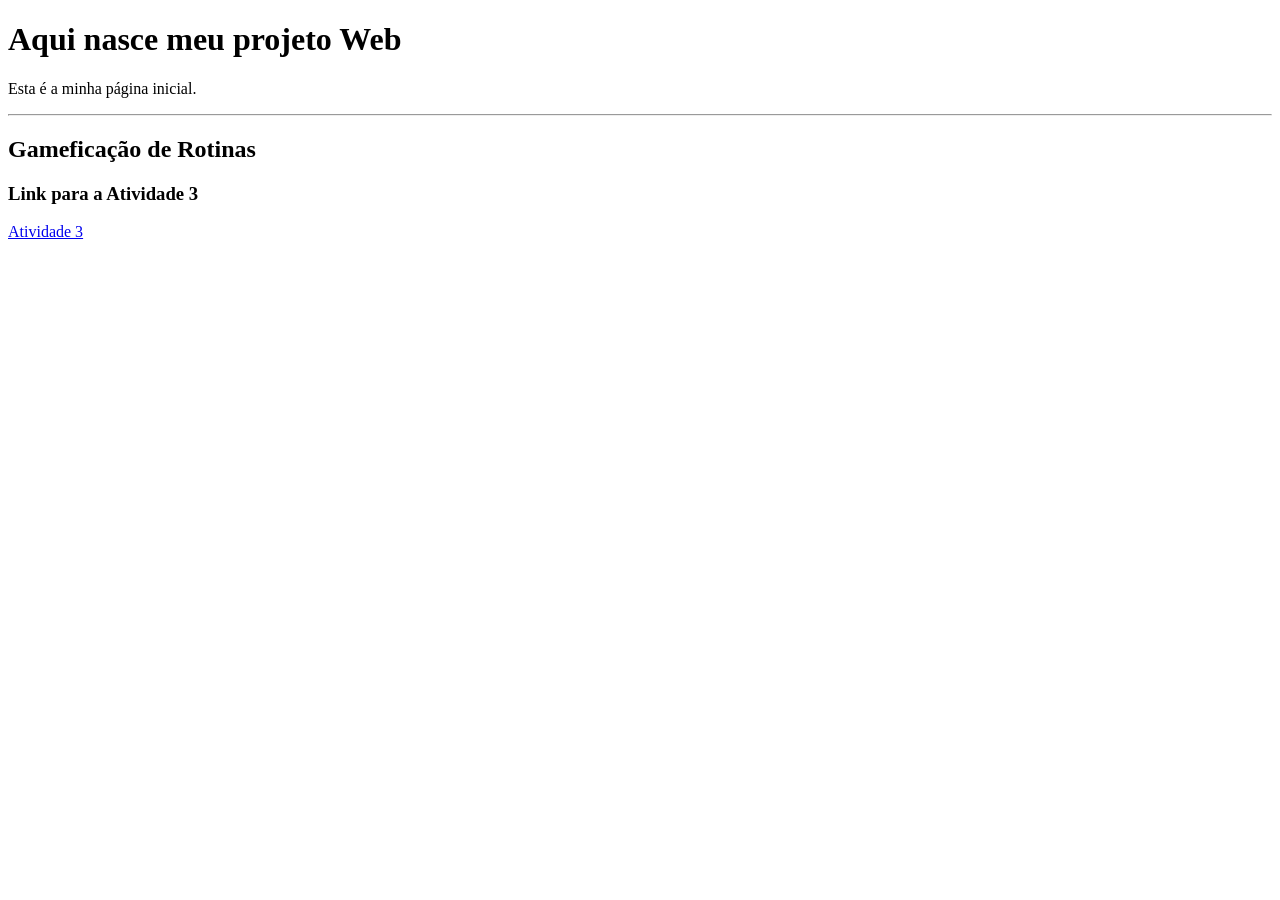
==== infraestructure/pages/index.html @ ebe16efa "Atividade 3" ====
<!DOCTYPE html>
<html lang="pt-br">
<head>
    <meta charset="UTF-8">
    <meta name="viewport" content="width=device-width, initial-scale=1.0">
    <title>Página Inicial</title>
    <link rel="icon" href="../assets/favicon.ico">
</head>
<body>
    <h1>Aqui nasce meu projeto Web</h1>
    <p>Esta é a minha página inicial.</p>
    <hr>
    <h2>Gameficação de Rotinas</h2>
    <h3>Link para a Atividade 3</h3>
    <!-- Usando a tag <a> para criar um link que abra o arquivo atividade-3.html em uma nova aba -->
    <a href="atividade-3.html" target="_blank">Atividade 3</a>

</body> 
</html>
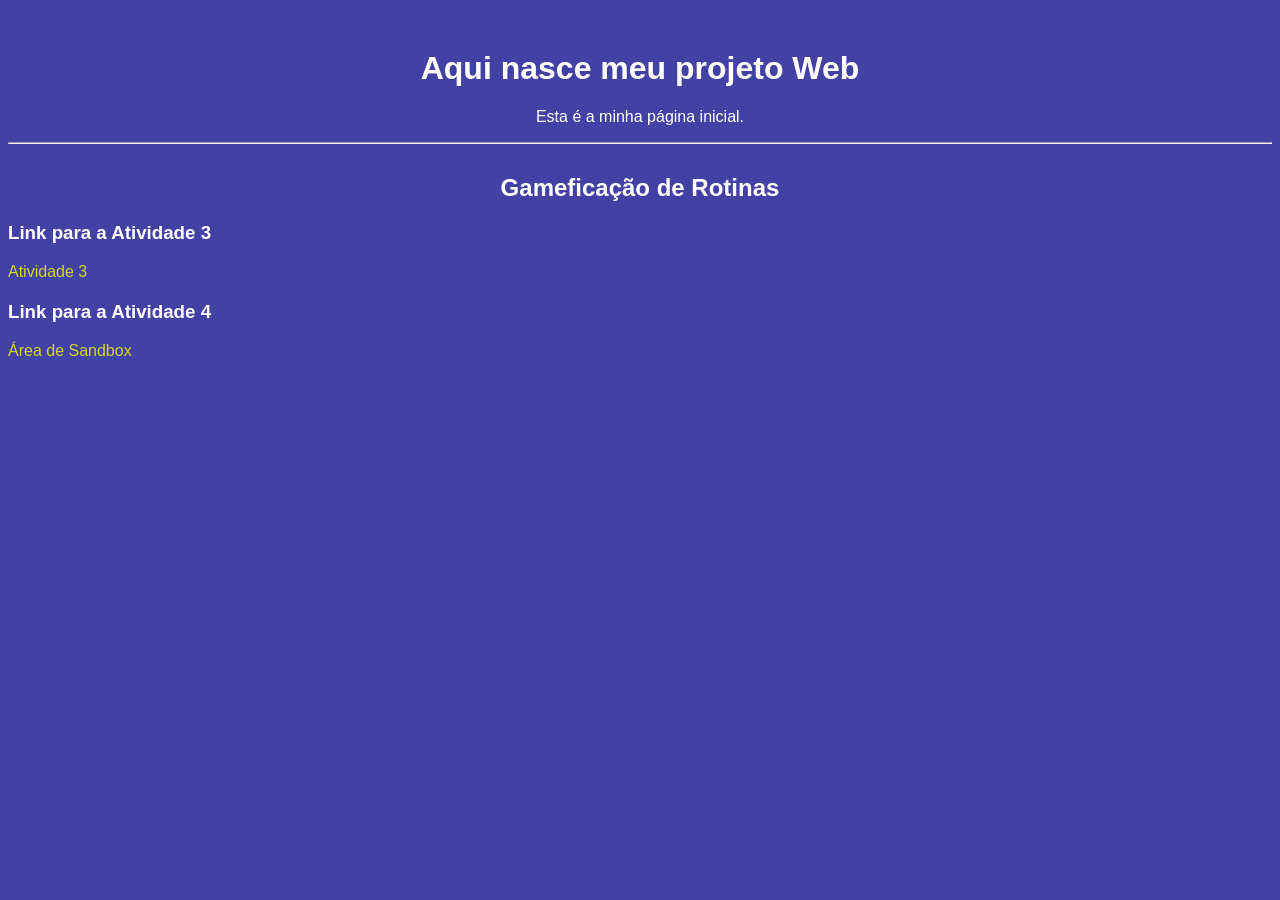
==== commit c27e8204: "Atividade 4 - Add Video + Áudio + CSS" ====
--- a/infraestructure/pages/index.html
+++ b/infraestructure/pages/index.html
@@ -5,6 +5,7 @@
     <meta name="viewport" content="width=device-width, initial-scale=1.0">
     <title>Página Inicial</title>
     <link rel="icon" href="../assets/favicon.ico">
+    <link rel="stylesheet" href="../assets/css/style.css"> <!-- Adiciona o Link para o CSS externo -->
 </head>
 <body>
     <h1>Aqui nasce meu projeto Web</h1>
@@ -14,6 +15,9 @@
     <h3>Link para a Atividade 3</h3>
     <!-- Usando a tag <a> para criar um link que abra o arquivo atividade-3.html em uma nova aba -->
     <a href="atividade-3.html" target="_blank">Atividade 3</a>
+    <h3>Link para a Atividade 4</h3>
+    <!-- Usando a tag <a> para criar um link que abra o arquivo sandbox.html em uma nova aba -->
+    <a href="sandbox.html" target="_blank">Área de Sandbox</a>
 
 </body> 
 </html>
--- a/infraestructure/assets/css/style.css
+++ b/infraestructure/assets/css/style.css
@@ -0,0 +1,50 @@
+body{ 
+    background-color: #4242a5; /*Define a cor de fundo da página*/
+    font-family: 'Roboto', sans-serif; /*Define a fonte utilizada na página*/
+}
+
+h1{ 
+    color: #fff; /*Define a cor do título*/
+    text-align: center; /*Centraliza o texto do título*/
+    margin-top: 50px; /*Define a margem superior do título*/
+}
+
+p{
+    color: #fff;
+    text-align: center;
+    margin-top: 20px;
+}
+
+h2{
+    color: #fff;
+    text-align: center;
+    margin-top: 30px;
+}
+
+h3{
+    color: #fff;
+    
+    margin-top: 20px;
+}
+
+audio{
+    display: block;
+    margin: 0 auto;
+    margin-top: 20px;
+}
+
+video{
+    display: block;
+    margin: 0 auto;
+    margin-top: 20px;
+}
+
+ol{
+    color: #fff;
+    
+}
+
+a{
+    color: #d3d620;
+    text-decoration: none;
+}
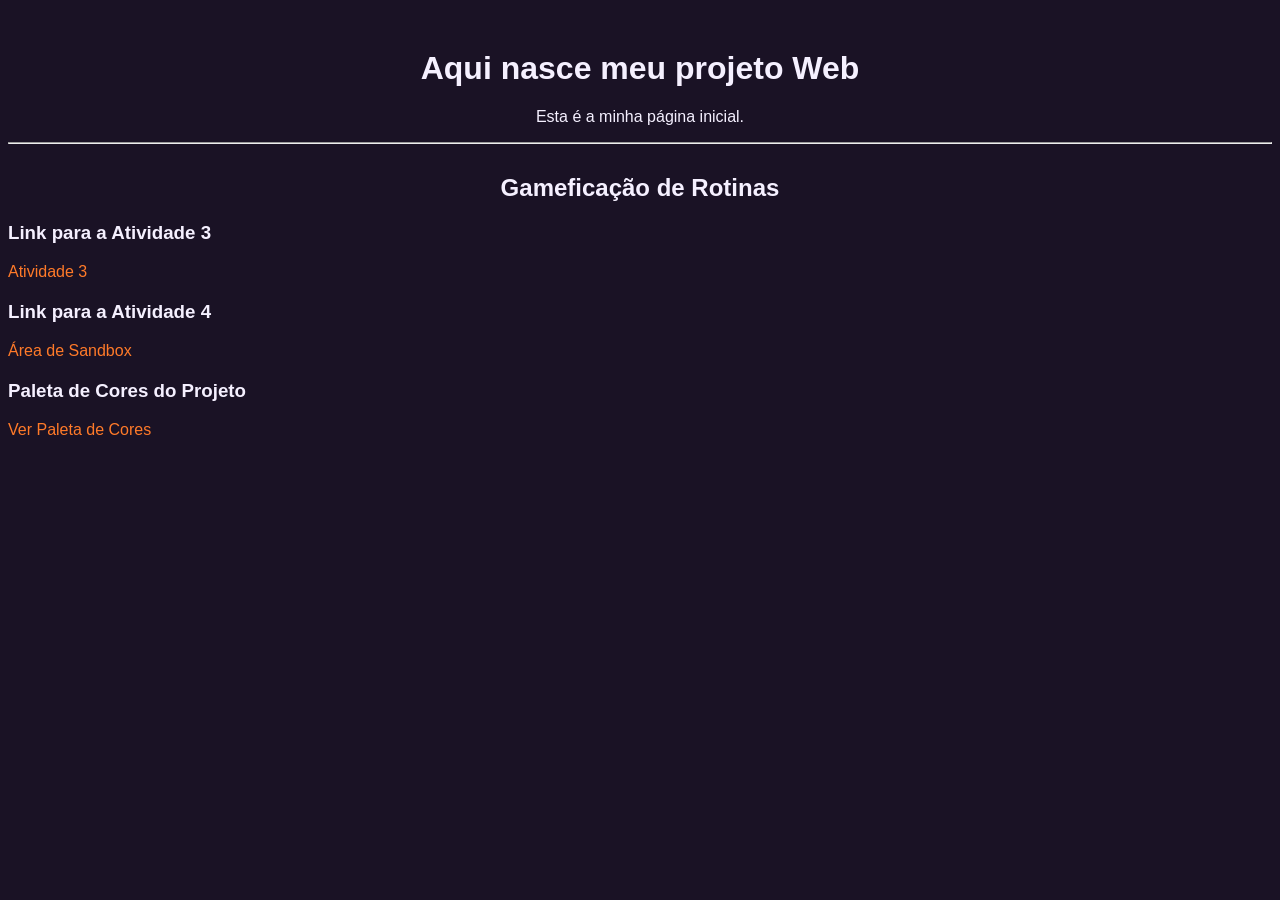
==== commit 518b59f9: "Atividade 5 - Paleta de cores" ====
--- a/infraestructure/pages/index.html
+++ b/infraestructure/pages/index.html
@@ -18,6 +18,9 @@
     <h3>Link para a Atividade 4</h3>
     <!-- Usando a tag <a> para criar um link que abra o arquivo sandbox.html em uma nova aba -->
     <a href="sandbox.html" target="_blank">Área de Sandbox</a>
+    <h3>Paleta de Cores do Projeto</h3>
+    <!-- Usando a tag <a> para criar um link que abra o arquivo paleta.html em uma nova aba -->
+    <a href="paleta.html" target="_blank">Ver Paleta de Cores</a>
 
 </body> 
 </html>
--- a/infraestructure/assets/css/style.css
+++ b/infraestructure/assets/css/style.css
@@ -1,28 +1,37 @@
+:root{
+    /* Paleta Triádica - Roxo, Laranja e Verde */
+    --cor-principal: #6b2fa0;    /* roxo: identidade geral do projeto */
+    --cor-enfrentar: #ff7a29;    /* laranja: modo "enfrentar chefe" */
+    --cor-descanso: #2fa084;     /* verde: modo "descanso/cura" */
+    --cor-fundo: #1a1225;        /* fundo escuro, clima de UI de jogo */
+    --cor-texto-claro: #f5f0ff;
+}
+
 body{ 
-    background-color: #4242a5; /*Define a cor de fundo da página*/
+    background-color: var(--cor-fundo); /*Define a cor de fundo da página*/
     font-family: 'Roboto', sans-serif; /*Define a fonte utilizada na página*/
 }
 
 h1{ 
-    color: #fff; /*Define a cor do título*/
+    color: var(--cor-texto-claro); /*Define a cor do título*/
     text-align: center; /*Centraliza o texto do título*/
     margin-top: 50px; /*Define a margem superior do título*/
 }
 
 p{
-    color: #fff;
+    color: var(--cor-texto-claro);
     text-align: center;
     margin-top: 20px;
 }
 
 h2{
-    color: #fff;
+    color: var(--cor-texto-claro);
     text-align: center;
     margin-top: 30px;
 }
 
 h3{
-    color: #fff;
+    color: var(--cor-texto-claro);
     
     margin-top: 20px;
 }
@@ -40,11 +49,69 @@
 }
 
 ol{
-    color: #fff;
+    color: var(--cor-texto-claro);
     
 }
 
 a{
-    color: #d3d620;
+    color: var(--cor-enfrentar);
     text-decoration: none;
-}+}
+
+/* ---- Estilos da página Paleta de Cores ---- */
+
+.paleta-container{
+    max-width: 800px;
+    margin: 0 auto;
+    padding: 0 20px 40px;
+}
+
+.paleta-swatches{
+    display: flex;
+    flex-wrap: wrap;
+    gap: 15px;
+    justify-content: center;
+    margin: 30px 0;
+}
+
+.swatch{
+    width: 150px;
+    padding: 20px 10px;
+    border-radius: 8px;
+    text-align: center;
+    color: var(--cor-texto-claro);
+    box-shadow: 0 2px 6px rgba(0,0,0,0.3);
+    font-size: 14px;
+}
+
+.swatch-principal{ background-color: var(--cor-principal); border: 2px solid var(--cor-texto-claro); }
+.swatch-enfrentar{ background-color: var(--cor-enfrentar); color: #1a1225; }
+.swatch-descanso{ background-color: var(--cor-descanso); color: #1a1225; }
+.swatch-fundo{ background-color: var(--cor-fundo); border: 2px solid var(--cor-texto-claro); }
+
+.btn-demo{
+    display: inline-block;
+    margin: 10px;
+    padding: 12px 24px;
+    font-weight: bold;
+    border: none;
+    border-radius: 6px;
+    text-decoration: none;
+}
+
+.btn-enfrentar{
+    background-color: var(--cor-enfrentar);
+    color: #1a1225;
+}
+
+.btn-descanso{
+    background-color: var(--cor-descanso);
+    color: #1a1225;
+}
+
+.card-paleta{
+    background-color: var(--cor-principal);
+    padding: 20px;
+    border-radius: 10px;
+    margin: 20px 0;
+}
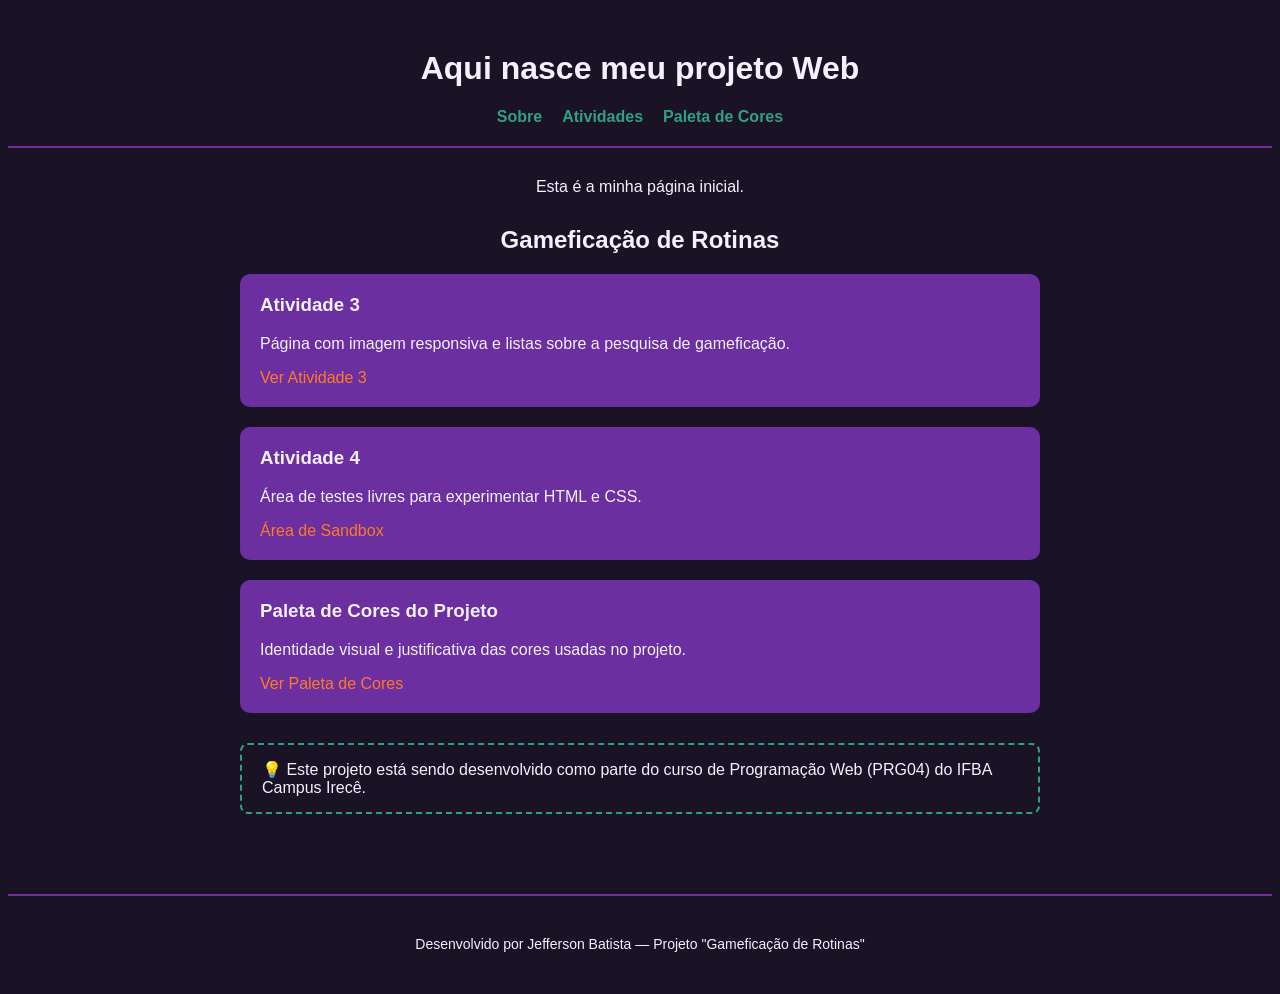
==== commit f2d3722d: "Atividade 6 - Estruturação semântica do index.html" ====
--- a/infraestructure/pages/index.html
+++ b/infraestructure/pages/index.html
@@ -8,19 +8,63 @@
     <link rel="stylesheet" href="../assets/css/style.css"> <!-- Adiciona o Link para o CSS externo -->
 </head>
 <body>
-    <h1>Aqui nasce meu projeto Web</h1>
-    <p>Esta é a minha página inicial.</p>
-    <hr>
-    <h2>Gameficação de Rotinas</h2>
-    <h3>Link para a Atividade 3</h3>
-    <!-- Usando a tag <a> para criar um link que abra o arquivo atividade-3.html em uma nova aba -->
-    <a href="atividade-3.html" target="_blank">Atividade 3</a>
-    <h3>Link para a Atividade 4</h3>
-    <!-- Usando a tag <a> para criar um link que abra o arquivo sandbox.html em uma nova aba -->
-    <a href="sandbox.html" target="_blank">Área de Sandbox</a>
-    <h3>Paleta de Cores do Projeto</h3>
-    <!-- Usando a tag <a> para criar um link que abra o arquivo paleta.html em uma nova aba -->
-    <a href="paleta.html" target="_blank">Ver Paleta de Cores</a>
 
-</body> 
+    <!-- HEADER: cabeçalho da página, com o título principal e o menu de navegação -->
+    <header>
+        <h1>Aqui nasce meu projeto Web</h1>
+        <nav>
+            <a href="#sobre">Sobre</a>
+            <a href="#atividades">Atividades</a>
+            <a href="paleta.html" target="_blank">Paleta de Cores</a>
+        </nav>
+    </header>
+
+    <!-- MAIN: delimita o conteúdo principal da página -->
+    <main>
+
+        <!-- SECTION: seção temática de apresentação do projeto -->
+        <section id="sobre">
+            <p>Esta é a minha página inicial.</p>
+        </section>
+
+        <!-- SECTION: seção temática com as atividades do projeto -->
+        <section id="atividades">
+            <h2>Gameficação de Rotinas</h2>
+
+            <!-- ARTICLE: conteúdo independente (card) para cada atividade -->
+            <article class="card-atividade">
+                <h3>Atividade 3</h3>
+                <p>Página com imagem responsiva e listas sobre a pesquisa de gameficação.</p>
+                <!-- Usando a tag <a> para criar um link que abra o arquivo atividade-3.html em uma nova aba -->
+                <a href="atividade-3.html" target="_blank">Ver Atividade 3</a>
+            </article>
+
+            <article class="card-atividade">
+                <h3>Atividade 4</h3>
+                <p>Área de testes livres para experimentar HTML e CSS.</p>
+                <!-- Usando a tag <a> para criar um link que abra o arquivo sandbox.html em uma nova aba -->
+                <a href="sandbox.html" target="_blank">Área de Sandbox</a>
+            </article>
+
+            <article class="card-atividade">
+                <h3>Paleta de Cores do Projeto</h3>
+                <p>Identidade visual e justificativa das cores usadas no projeto.</p>
+                <!-- Usando a tag <a> para criar um link que abra o arquivo paleta.html em uma nova aba -->
+                <a href="paleta.html" target="_blank">Ver Paleta de Cores</a>
+            </article>
+        </section>
+
+        <!-- ASIDE: conteúdo periférico/complementar ao conteúdo principal -->
+        <aside>
+            <p>💡 Este projeto está sendo desenvolvido como parte do curso de Programação Web (PRG04) do IFBA Campus Irecê.</p>
+        </aside>
+
+    </main>
+
+    <!-- FOOTER: rodapé com informações de autoria -->
+    <footer>
+        <p>Desenvolvido por Jefferson Batista &mdash; Projeto "Gameficação de Rotinas"</p>
+    </footer>
+
+</body>
 </html>
--- a/infraestructure/assets/css/style.css
+++ b/infraestructure/assets/css/style.css
@@ -58,6 +58,78 @@
     text-decoration: none;
 }
 
+/* ---- Tags semânticas de agrupamento (header, nav, main, section, article, aside, footer) ---- */
+
+header{
+    text-align: center;
+    padding-bottom: 20px;
+    border-bottom: 2px solid var(--cor-principal);
+}
+
+nav{
+    display: flex;
+    justify-content: center;
+    gap: 20px;
+    margin-top: 15px;
+}
+
+nav a{
+    color: var(--cor-descanso);
+    font-weight: bold;
+}
+
+main{
+    max-width: 800px;
+    margin: 0 auto;
+    padding: 0 20px 40px;
+}
+
+section{
+    margin-top: 30px;
+}
+
+.card-atividade{
+    display: block;
+    background-color: var(--cor-principal);
+    color: var(--cor-texto-claro);
+    padding: 20px;
+    border-radius: 10px;
+    margin: 20px 0;
+}
+
+.card-atividade h3{
+    margin-top: 0;
+}
+
+.card-atividade p{
+    text-align: left;
+    margin-top: 10px;
+}
+
+aside{
+    display: block;
+    background-color: var(--cor-fundo);
+    border: 2px dashed var(--cor-descanso);
+    color: var(--cor-texto-claro);
+    padding: 15px 20px;
+    border-radius: 8px;
+    margin-top: 30px;
+}
+
+aside p{
+    text-align: left;
+    margin: 0;
+}
+
+footer{
+    text-align: center;
+    padding: 20px;
+    margin-top: 40px;
+    border-top: 2px solid var(--cor-principal);
+    color: var(--cor-texto-claro);
+    font-size: 14px;
+}
+
 /* ---- Estilos da página Paleta de Cores ---- */
 
 .paleta-container{
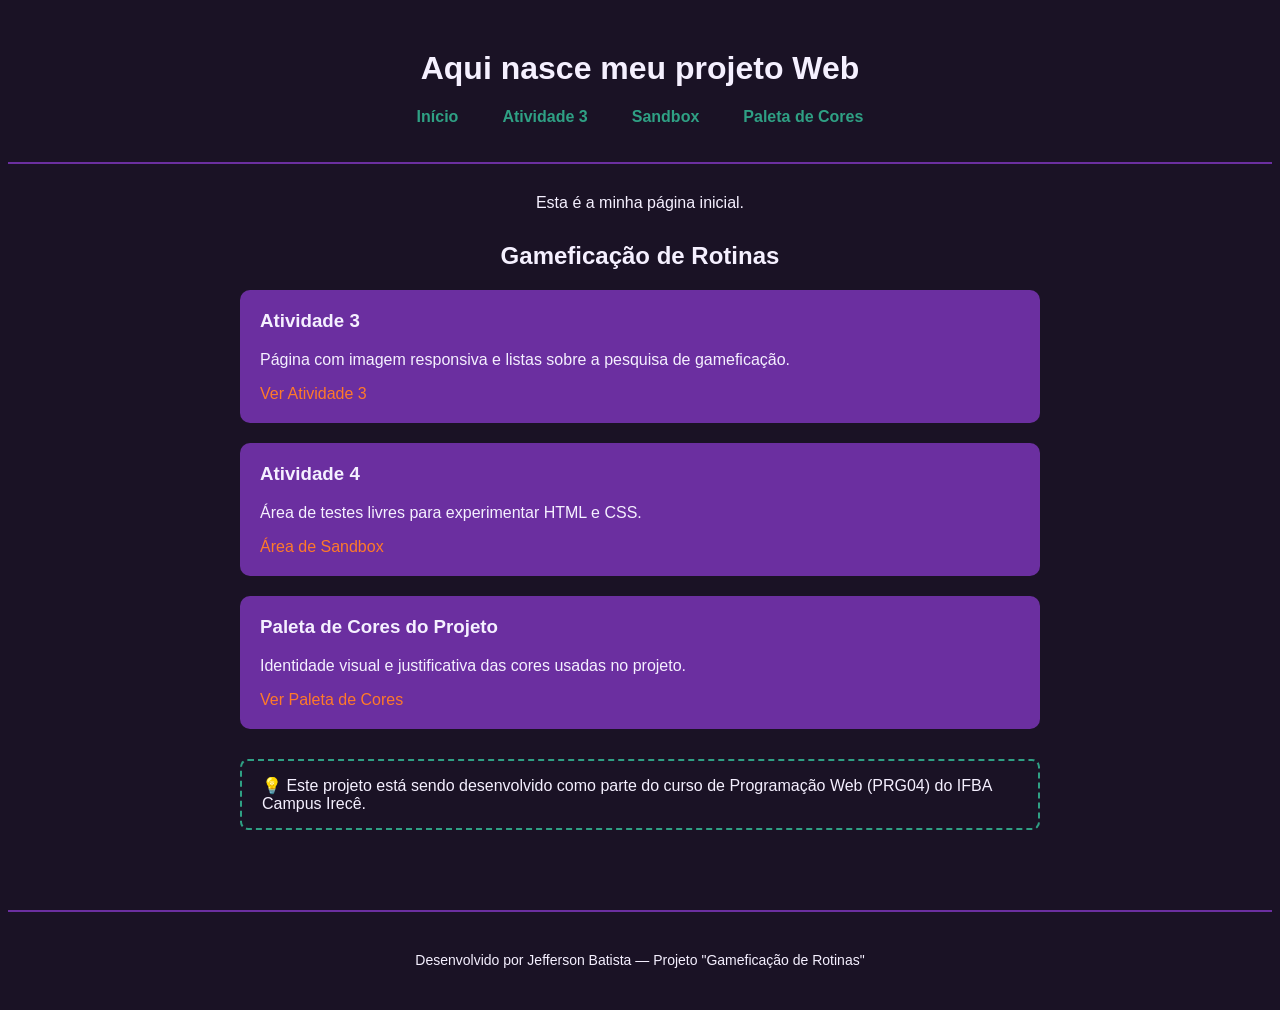
==== commit 0cde7ac1: "Atividade 7 - Menu de navegação e responsividade" ====
--- a/infraestructure/pages/index.html
+++ b/infraestructure/pages/index.html
@@ -12,10 +12,14 @@
     <!-- HEADER: cabeçalho da página, com o título principal e o menu de navegação -->
     <header>
         <h1>Aqui nasce meu projeto Web</h1>
-        <nav>
-            <a href="#sobre">Sobre</a>
-            <a href="#atividades">Atividades</a>
-            <a href="paleta.html" target="_blank">Paleta de Cores</a>
+        <!-- Menu de navegação semântico, exigido pelo desafio -->
+        <nav id="menu">
+            <ul>
+                <li><a href="index.html">Início</a></li>
+                <li><a href="atividade-3.html">Atividade 3</a></li>
+                <li><a href="sandbox.html">Sandbox</a></li>
+                <li><a href="paleta.html">Paleta de Cores</a></li>
+            </ul>
         </nav>
     </header>
 
--- a/infraestructure/assets/css/style.css
+++ b/infraestructure/assets/css/style.css
@@ -66,16 +66,31 @@
     border-bottom: 2px solid var(--cor-principal);
 }
 
-nav{
+/* Menu de navegação */
+nav#menu ul{
     display: flex;
     justify-content: center;
     gap: 20px;
+    list-style: none; /* remove as bolinhas da lista */
+    padding: 0;
     margin-top: 15px;
 }
 
-nav a{
+nav#menu a{
     color: var(--cor-descanso);
     font-weight: bold;
+    padding: 8px 12px;
+    border-radius: 6px;
+}
+
+nav#menu a:hover{
+    background-color: var(--cor-principal);
+}
+
+/* Deixa img, picture e iframe responsivos (nunca maiores que o container) */
+img, picture, iframe{
+    max-width: 100%;
+    height: auto;
 }
 
 main{
@@ -128,6 +143,15 @@
     border-top: 2px solid var(--cor-principal);
     color: var(--cor-texto-claro);
     font-size: 14px;
+}
+
+/* Responsividade: em telas pequenas o menu vira coluna, ocupando toda a largura */
+@media (max-width: 600px){
+    nav#menu ul{
+        flex-direction: column;
+        align-items: center;
+        gap: 10px;
+    }
 }
 
 /* ---- Estilos da página Paleta de Cores ---- */
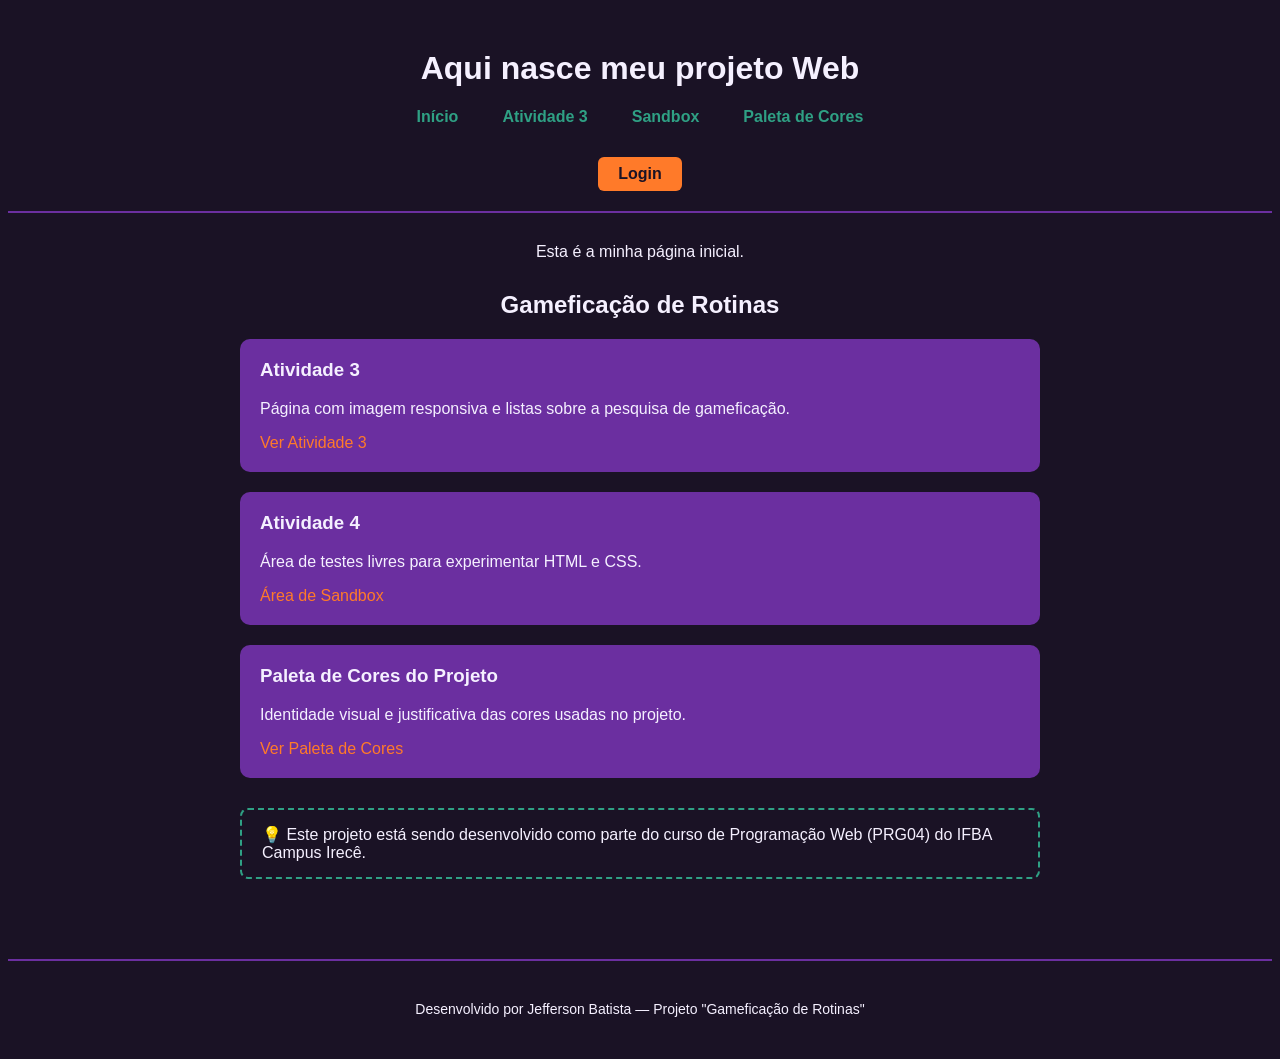
==== commit 921f9a38: "Atividade 8 - Fluxo de autenticaçãoe  painel administrativo" ====
--- a/infraestructure/pages/index.html
+++ b/infraestructure/pages/index.html
@@ -21,6 +21,8 @@
                 <li><a href="paleta.html">Paleta de Cores</a></li>
             </ul>
         </nav>
+        <!-- Botão de acesso à área de login, pedido no desafio -->
+        <a href="login.html" class="btn-login">Login</a>
     </header>
 
     <!-- MAIN: delimita o conteúdo principal da página -->
--- a/infraestructure/assets/css/style.css
+++ b/infraestructure/assets/css/style.css
@@ -145,6 +145,102 @@
     font-size: 14px;
 }
 
+/* Botão de acesso ao Login, no header */
+.btn-login{
+    display: inline-block;
+    margin-top: 15px;
+    padding: 8px 20px;
+    background-color: var(--cor-enfrentar);
+    color: #1a1225;
+    font-weight: bold;
+    border-radius: 6px;
+}
+
+/* ---- Formulário de Login ---- */
+
+#form-login{
+    max-width: 350px;
+    margin: 0 auto;
+}
+
+.campo{
+    margin-bottom: 20px;
+}
+
+.campo label{
+    display: block;
+    color: var(--cor-texto-claro);
+    margin-bottom: 5px;
+}
+
+.campo input{
+    width: 100%;
+    padding: 10px;
+    border-radius: 6px;
+    border: 1px solid var(--cor-principal);
+}
+
+/* Destaca em vermelho o campo que falhou na validação (classe aplicada pelo login.js) */
+.campo input.invalido{
+    border-color: crimson;
+}
+
+.erro{
+    display: block;
+    color: crimson;
+    font-size: 13px;
+    margin-top: 5px;
+}
+
+#form-login button{
+    width: 100%;
+    padding: 12px;
+    background-color: var(--cor-descanso);
+    color: #1a1225;
+    font-weight: bold;
+    border: none;
+    border-radius: 6px;
+    cursor: pointer;
+}
+
+/* ---- Tabela do Painel Administrativo ---- */
+
+#tabela-usuarios{
+    width: 100%;
+    border-collapse: collapse;
+    margin-top: 20px;
+    color: var(--cor-texto-claro);
+}
+
+#tabela-usuarios th, #tabela-usuarios td{
+    border: 1px solid var(--cor-principal);
+    padding: 10px;
+    text-align: left;
+}
+
+#tabela-usuarios thead{
+    background-color: var(--cor-principal);
+}
+
+.btn-editar, .btn-excluir{
+    padding: 6px 12px;
+    border: none;
+    border-radius: 6px;
+    font-weight: bold;
+    cursor: pointer;
+    margin-right: 5px;
+}
+
+.btn-editar{
+    background-color: var(--cor-descanso);
+    color: #1a1225;
+}
+
+.btn-excluir{
+    background-color: var(--cor-enfrentar);
+    color: #1a1225;
+}
+
 /* Responsividade: em telas pequenas o menu vira coluna, ocupando toda a largura */
 @media (max-width: 600px){
     nav#menu ul{
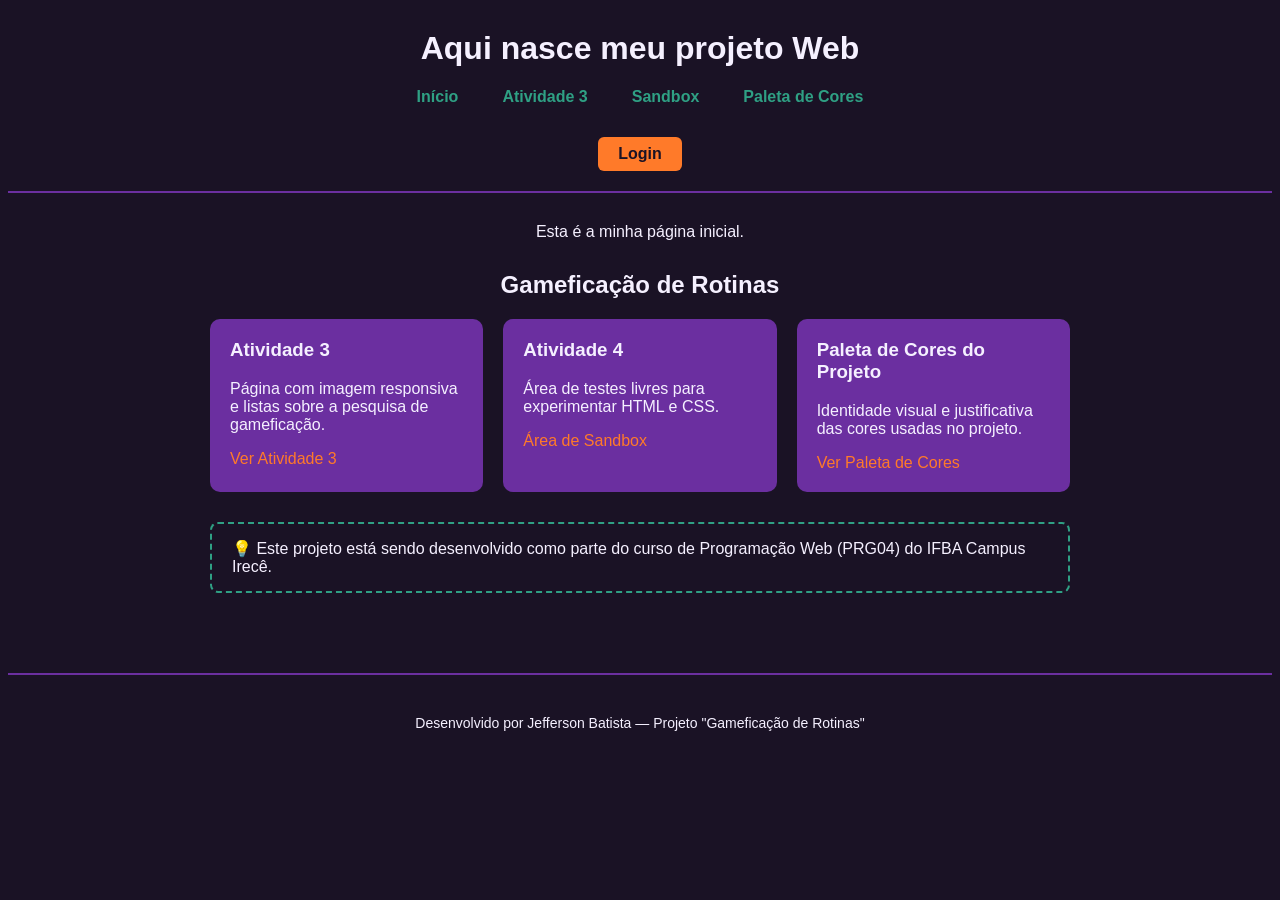
==== commit 8e33f32f: "Atividade 9 - Media Queries, Mobile First e Flexbox" ====
--- a/infraestructure/pages/index.html
+++ b/infraestructure/pages/index.html
@@ -37,27 +37,30 @@
         <section id="atividades">
             <h2>Gameficação de Rotinas</h2>
 
-            <!-- ARTICLE: conteúdo independente (card) para cada atividade -->
-            <article class="card-atividade">
-                <h3>Atividade 3</h3>
-                <p>Página com imagem responsiva e listas sobre a pesquisa de gameficação.</p>
-                <!-- Usando a tag <a> para criar um link que abra o arquivo atividade-3.html em uma nova aba -->
-                <a href="atividade-3.html" target="_blank">Ver Atividade 3</a>
-            </article>
+            <!-- Container flex: cards empilhados no mobile, lado a lado a partir do tablet/desktop (ver style.css) -->
+            <div class="cards">
+                <!-- ARTICLE: conteúdo independente (card) para cada atividade -->
+                <article class="card-atividade">
+                    <h3>Atividade 3</h3>
+                    <p>Página com imagem responsiva e listas sobre a pesquisa de gameficação.</p>
+                    <!-- Usando a tag <a> para criar um link que abra o arquivo atividade-3.html em uma nova aba -->
+                    <a href="atividade-3.html" target="_blank">Ver Atividade 3</a>
+                </article>
 
-            <article class="card-atividade">
-                <h3>Atividade 4</h3>
-                <p>Área de testes livres para experimentar HTML e CSS.</p>
-                <!-- Usando a tag <a> para criar um link que abra o arquivo sandbox.html em uma nova aba -->
-                <a href="sandbox.html" target="_blank">Área de Sandbox</a>
-            </article>
+                <article class="card-atividade">
+                    <h3>Atividade 4</h3>
+                    <p>Área de testes livres para experimentar HTML e CSS.</p>
+                    <!-- Usando a tag <a> para criar um link que abra o arquivo sandbox.html em uma nova aba -->
+                    <a href="sandbox.html" target="_blank">Área de Sandbox</a>
+                </article>
 
-            <article class="card-atividade">
-                <h3>Paleta de Cores do Projeto</h3>
-                <p>Identidade visual e justificativa das cores usadas no projeto.</p>
-                <!-- Usando a tag <a> para criar um link que abra o arquivo paleta.html em uma nova aba -->
-                <a href="paleta.html" target="_blank">Ver Paleta de Cores</a>
-            </article>
+                <article class="card-atividade">
+                    <h3>Paleta de Cores do Projeto</h3>
+                    <p>Identidade visual e justificativa das cores usadas no projeto.</p>
+                    <!-- Usando a tag <a> para criar um link que abra o arquivo paleta.html em uma nova aba -->
+                    <a href="paleta.html" target="_blank">Ver Paleta de Cores</a>
+                </article>
+            </div>
         </section>
 
         <!-- ASIDE: conteúdo periférico/complementar ao conteúdo principal -->
--- a/infraestructure/assets/css/style.css
+++ b/infraestructure/assets/css/style.css
@@ -7,15 +7,22 @@
     --cor-texto-claro: #f5f0ff;
 }
 
-body{ 
-    background-color: var(--cor-fundo); /*Define a cor de fundo da página*/
-    font-family: 'Roboto', sans-serif; /*Define a fonte utilizada na página*/
-}
-
-h1{ 
-    color: var(--cor-texto-claro); /*Define a cor do título*/
-    text-align: center; /*Centraliza o texto do título*/
-    margin-top: 50px; /*Define a margem superior do título*/
+/* =====================================================================
+   MOBILE FIRST: tudo daqui até o primeiro @media é o estilo base,
+   pensado para smartphones. Os @media abaixo (min-width) só ACRESCENTAM
+   ajustes para telas maiores (tablet e desktop) — nunca o contrário.
+   ===================================================================== */
+
+body{
+    background-color: var(--cor-fundo);
+    font-family: 'Roboto', sans-serif;
+}
+
+h1{
+    color: var(--cor-texto-claro);
+    text-align: center;
+    margin-top: 30px;
+    font-size: 1.6rem; /* menor no celular */
 }
 
 p{
@@ -32,7 +39,6 @@
 
 h3{
     color: var(--cor-texto-claro);
-    
     margin-top: 20px;
 }
 
@@ -50,7 +56,6 @@
 
 ol{
     color: var(--cor-texto-claro);
-    
 }
 
 a{
@@ -66,11 +71,13 @@
     border-bottom: 2px solid var(--cor-principal);
 }
 
-/* Menu de navegação */
+/* Menu de navegação: Flexbox em coluna no celular (itens empilhados) */
 nav#menu ul{
     display: flex;
+    flex-direction: column;
+    align-items: center;
     justify-content: center;
-    gap: 20px;
+    gap: 10px;
     list-style: none; /* remove as bolinhas da lista */
     padding: 0;
     margin-top: 15px;
@@ -94,22 +101,28 @@
 }
 
 main{
-    max-width: 800px;
+    width: 100%;
     margin: 0 auto;
     padding: 0 20px 40px;
+    box-sizing: border-box;
 }
 
 section{
     margin-top: 30px;
 }
 
+/* Container Flex dos cards de atividade: empilhados no celular */
+.cards{
+    display: flex;
+    flex-direction: column;
+    gap: 20px;
+}
+
 .card-atividade{
-    display: block;
     background-color: var(--cor-principal);
     color: var(--cor-texto-claro);
     padding: 20px;
     border-radius: 10px;
-    margin: 20px 0;
 }
 
 .card-atividade h3{
@@ -159,6 +172,7 @@
 /* ---- Formulário de Login ---- */
 
 #form-login{
+    width: 100%;
     max-width: 350px;
     margin: 0 auto;
 }
@@ -178,6 +192,7 @@
     padding: 10px;
     border-radius: 6px;
     border: 1px solid var(--cor-principal);
+    box-sizing: border-box;
 }
 
 /* Destaca em vermelho o campo que falhou na validação (classe aplicada pelo login.js) */
@@ -205,8 +220,15 @@
 
 /* ---- Tabela do Painel Administrativo ---- */
 
+/* No celular a tabela não encolhe: só rola na horizontal dentro do wrapper */
+.tabela-wrapper{
+    width: 100%;
+    overflow-x: auto;
+}
+
 #tabela-usuarios{
     width: 100%;
+    min-width: 500px; /* evita que as colunas fiquem espremidas no celular */
     border-collapse: collapse;
     margin-top: 20px;
     color: var(--cor-texto-claro);
@@ -241,21 +263,13 @@
     color: #1a1225;
 }
 
-/* Responsividade: em telas pequenas o menu vira coluna, ocupando toda a largura */
-@media (max-width: 600px){
-    nav#menu ul{
-        flex-direction: column;
-        align-items: center;
-        gap: 10px;
-    }
-}
-
 /* ---- Estilos da página Paleta de Cores ---- */
 
 .paleta-container{
-    max-width: 800px;
+    width: 100%;
     margin: 0 auto;
     padding: 0 20px 40px;
+    box-sizing: border-box;
 }
 
 .paleta-swatches{
@@ -307,3 +321,51 @@
     border-radius: 10px;
     margin: 20px 0;
 }
+
+/* =====================================================================
+   BREAKPOINT 1 — TABLET (601px a 1024px)
+   Mobile First: usamos min-width para ACRESCENTAR estilos, nunca
+   max-width como regra principal.
+   ===================================================================== */
+@media (min-width: 601px){
+
+    h1{
+        font-size: 2rem;
+    }
+
+    /* Menu volta a ficar em linha, já que há espaço horizontal */
+    nav#menu ul{
+        flex-direction: row;
+        justify-content: center;
+        gap: 20px;
+    }
+
+    main, .paleta-container{
+        max-width: 700px;
+    }
+
+    /* A partir do tablet os cards ficam lado a lado, quebrando linha se precisar */
+    .cards{
+        flex-direction: row;
+        flex-wrap: wrap;
+    }
+
+    .card-atividade{
+        flex: 1 1 45%; /* cada card ocupa ~metade da linha */
+    }
+}
+
+/* =====================================================================
+   BREAKPOINT 2 — DESKTOP (a partir de 1025px)
+   ===================================================================== */
+@media (min-width: 1025px){
+
+    main, .paleta-container{
+        max-width: 900px;
+    }
+
+    /* No desktop os 3 cards cabem lado a lado numa única linha */
+    .card-atividade{
+        flex: 1 1 0;
+    }
+}
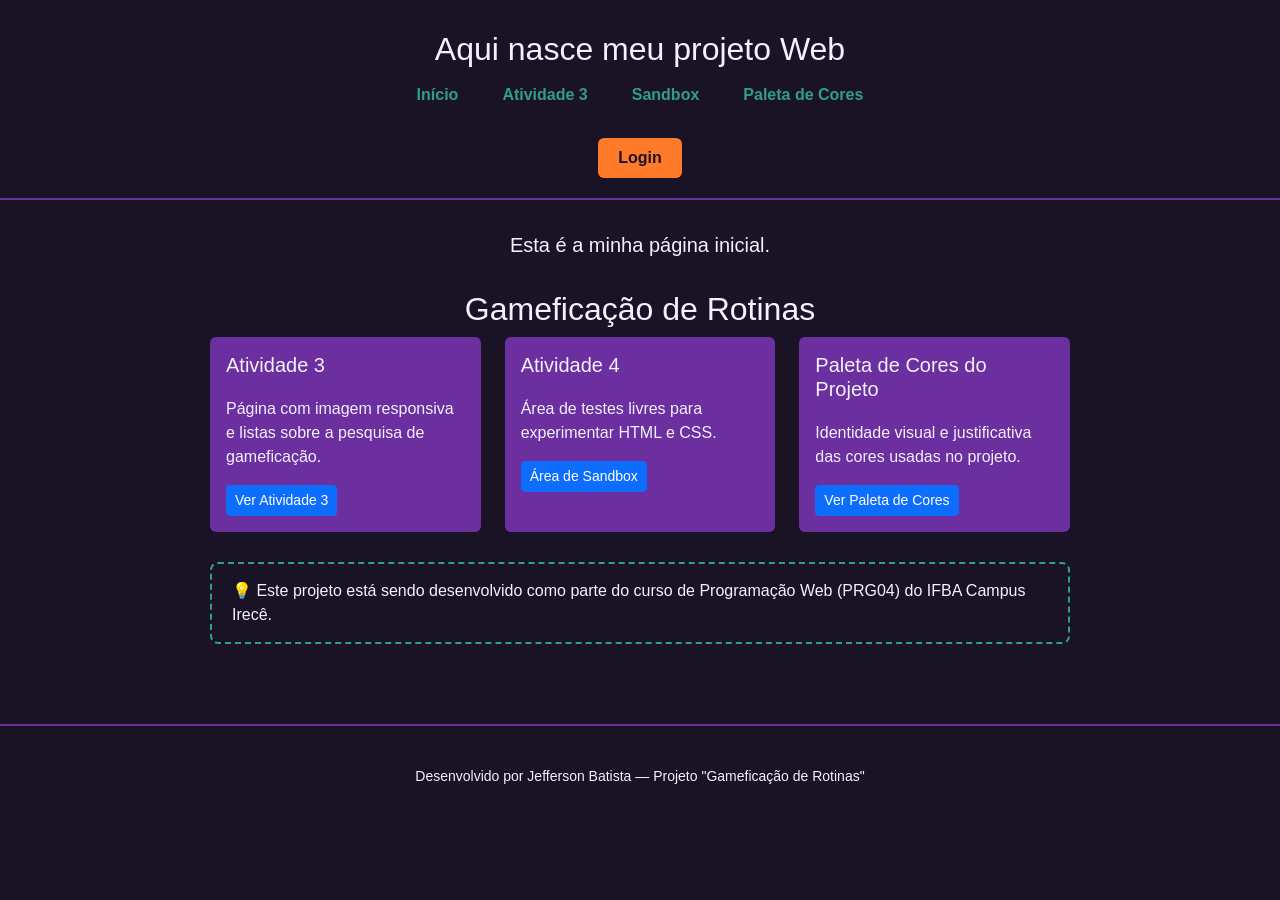
==== commit d1c1849c: "Atividade 10 - Implementação com bootstrap" ====
--- a/infraestructure/pages/index.html
+++ b/infraestructure/pages/index.html
@@ -1,11 +1,13 @@
 <!DOCTYPE html>
-<html lang="pt-br">
+<html lang="pt-br" data-bs-theme="dark">
 <head>
     <meta charset="UTF-8">
     <meta name="viewport" content="width=device-width, initial-scale=1.0">
     <title>Página Inicial</title>
     <link rel="icon" href="../assets/favicon.ico">
-    <link rel="stylesheet" href="../assets/css/style.css"> <!-- Adiciona o Link para o CSS externo -->
+    <!-- Bootstrap 5 via CDN -->
+    <link href="https://cdn.jsdelivr.net/npm/bootstrap@5.3.3/dist/css/bootstrap.min.css" rel="stylesheet">
+    <link rel="stylesheet" href="../assets/css/style.css"> <!-- nosso CSS vem depois para poder sobrescrever o Bootstrap -->
 </head>
 <body>
 
@@ -30,36 +32,45 @@
 
         <!-- SECTION: seção temática de apresentação do projeto -->
         <section id="sobre">
-            <p>Esta é a minha página inicial.</p>
+            <p class="lead">Esta é a minha página inicial.</p>
         </section>
 
         <!-- SECTION: seção temática com as atividades do projeto -->
         <section id="atividades">
             <h2>Gameficação de Rotinas</h2>
 
-            <!-- Container flex: cards empilhados no mobile, lado a lado a partir do tablet/desktop (ver style.css) -->
-            <div class="cards">
-                <!-- ARTICLE: conteúdo independente (card) para cada atividade -->
-                <article class="card-atividade">
-                    <h3>Atividade 3</h3>
-                    <p>Página com imagem responsiva e listas sobre a pesquisa de gameficação.</p>
-                    <!-- Usando a tag <a> para criar um link que abra o arquivo atividade-3.html em uma nova aba -->
-                    <a href="atividade-3.html" target="_blank">Ver Atividade 3</a>
-                </article>
+            <!-- Grid do Bootstrap: 1 coluna no celular, 2 no tablet (md), 3 no desktop (lg) -->
+            <div class="row g-4">
+                <div class="col-12 col-md-6 col-lg-4">
+                    <!-- Componente card do Bootstrap -->
+                    <article class="card h-100">
+                        <div class="card-body">
+                            <h3 class="card-title h5">Atividade 3</h3>
+                            <p class="card-text">Página com imagem responsiva e listas sobre a pesquisa de gameficação.</p>
+                            <a href="atividade-3.html" target="_blank" class="btn btn-primary btn-sm">Ver Atividade 3</a>
+                        </div>
+                    </article>
+                </div>
 
-                <article class="card-atividade">
-                    <h3>Atividade 4</h3>
-                    <p>Área de testes livres para experimentar HTML e CSS.</p>
-                    <!-- Usando a tag <a> para criar um link que abra o arquivo sandbox.html em uma nova aba -->
-                    <a href="sandbox.html" target="_blank">Área de Sandbox</a>
-                </article>
+                <div class="col-12 col-md-6 col-lg-4">
+                    <article class="card h-100">
+                        <div class="card-body">
+                            <h3 class="card-title h5">Atividade 4</h3>
+                            <p class="card-text">Área de testes livres para experimentar HTML e CSS.</p>
+                            <a href="sandbox.html" target="_blank" class="btn btn-primary btn-sm">Área de Sandbox</a>
+                        </div>
+                    </article>
+                </div>
 
-                <article class="card-atividade">
-                    <h3>Paleta de Cores do Projeto</h3>
-                    <p>Identidade visual e justificativa das cores usadas no projeto.</p>
-                    <!-- Usando a tag <a> para criar um link que abra o arquivo paleta.html em uma nova aba -->
-                    <a href="paleta.html" target="_blank">Ver Paleta de Cores</a>
-                </article>
+                <div class="col-12 col-md-6 col-lg-4">
+                    <article class="card h-100">
+                        <div class="card-body">
+                            <h3 class="card-title h5">Paleta de Cores do Projeto</h3>
+                            <p class="card-text">Identidade visual e justificativa das cores usadas no projeto.</p>
+                            <a href="paleta.html" target="_blank" class="btn btn-primary btn-sm">Ver Paleta de Cores</a>
+                        </div>
+                    </article>
+                </div>
             </div>
         </section>
 
--- a/infraestructure/assets/css/style.css
+++ b/infraestructure/assets/css/style.css
@@ -111,27 +111,15 @@
     margin-top: 30px;
 }
 
-/* Container Flex dos cards de atividade: empilhados no celular */
-.cards{
-    display: flex;
-    flex-direction: column;
-    gap: 20px;
-}
-
-.card-atividade{
+/* Tema do componente .card do Bootstrap, para combinar com a paleta do projeto */
+.card{
     background-color: var(--cor-principal);
-    color: var(--cor-texto-claro);
-    padding: 20px;
-    border-radius: 10px;
-}
-
-.card-atividade h3{
-    margin-top: 0;
-}
-
-.card-atividade p{
+    border: none;
+}
+
+.card-title, .card-text{
+    color: var(--cor-texto-claro);
     text-align: left;
-    margin-top: 10px;
 }
 
 aside{
@@ -177,90 +165,14 @@
     margin: 0 auto;
 }
 
-.campo{
-    margin-bottom: 20px;
-}
-
-.campo label{
-    display: block;
-    color: var(--cor-texto-claro);
-    margin-bottom: 5px;
-}
-
-.campo input{
-    width: 100%;
-    padding: 10px;
-    border-radius: 6px;
-    border: 1px solid var(--cor-principal);
-    box-sizing: border-box;
-}
-
-/* Destaca em vermelho o campo que falhou na validação (classe aplicada pelo login.js) */
-.campo input.invalido{
-    border-color: crimson;
-}
-
-.erro{
-    display: block;
-    color: crimson;
-    font-size: 13px;
-    margin-top: 5px;
-}
-
-#form-login button{
-    width: 100%;
-    padding: 12px;
-    background-color: var(--cor-descanso);
-    color: #1a1225;
-    font-weight: bold;
-    border: none;
-    border-radius: 6px;
-    cursor: pointer;
-}
+/* .form-label, .form-control, .invalid-feedback e .is-invalid já vêm prontos do Bootstrap */
 
 /* ---- Tabela do Painel Administrativo ---- */
 
-/* No celular a tabela não encolhe: só rola na horizontal dentro do wrapper */
-.tabela-wrapper{
-    width: 100%;
-    overflow-x: auto;
-}
-
+/* .table, .table-striped, .table-hover e .table-responsive já vêm do Bootstrap;
+   só garantimos uma largura mínima para não espremer as colunas no celular */
 #tabela-usuarios{
-    width: 100%;
-    min-width: 500px; /* evita que as colunas fiquem espremidas no celular */
-    border-collapse: collapse;
-    margin-top: 20px;
-    color: var(--cor-texto-claro);
-}
-
-#tabela-usuarios th, #tabela-usuarios td{
-    border: 1px solid var(--cor-principal);
-    padding: 10px;
-    text-align: left;
-}
-
-#tabela-usuarios thead{
-    background-color: var(--cor-principal);
-}
-
-.btn-editar, .btn-excluir{
-    padding: 6px 12px;
-    border: none;
-    border-radius: 6px;
-    font-weight: bold;
-    cursor: pointer;
-    margin-right: 5px;
-}
-
-.btn-editar{
-    background-color: var(--cor-descanso);
-    color: #1a1225;
-}
-
-.btn-excluir{
-    background-color: var(--cor-enfrentar);
-    color: #1a1225;
+    min-width: 500px;
 }
 
 /* ---- Estilos da página Paleta de Cores ---- */
@@ -343,16 +255,6 @@
     main, .paleta-container{
         max-width: 700px;
     }
-
-    /* A partir do tablet os cards ficam lado a lado, quebrando linha se precisar */
-    .cards{
-        flex-direction: row;
-        flex-wrap: wrap;
-    }
-
-    .card-atividade{
-        flex: 1 1 45%; /* cada card ocupa ~metade da linha */
-    }
 }
 
 /* =====================================================================
@@ -363,9 +265,4 @@
     main, .paleta-container{
         max-width: 900px;
     }
-
-    /* No desktop os 3 cards cabem lado a lado numa única linha */
-    .card-atividade{
-        flex: 1 1 0;
-    }
-}
+}
